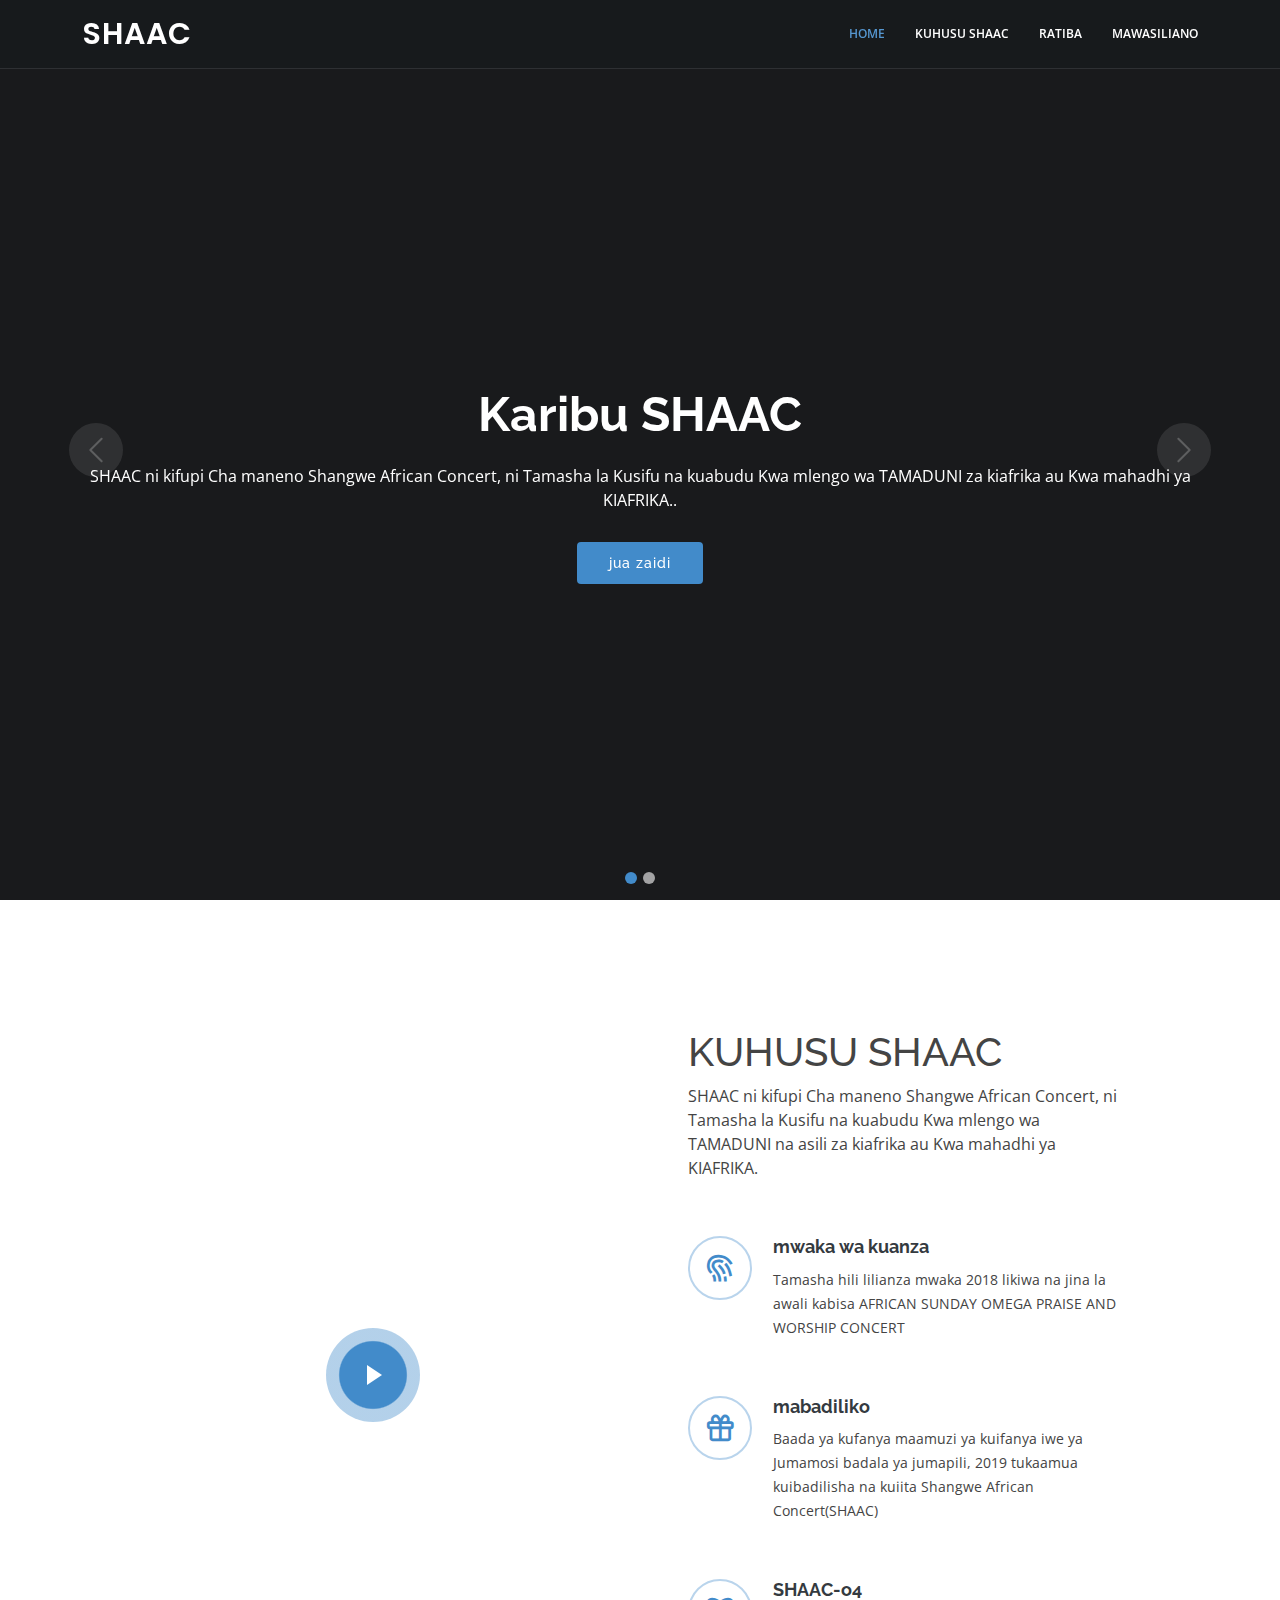
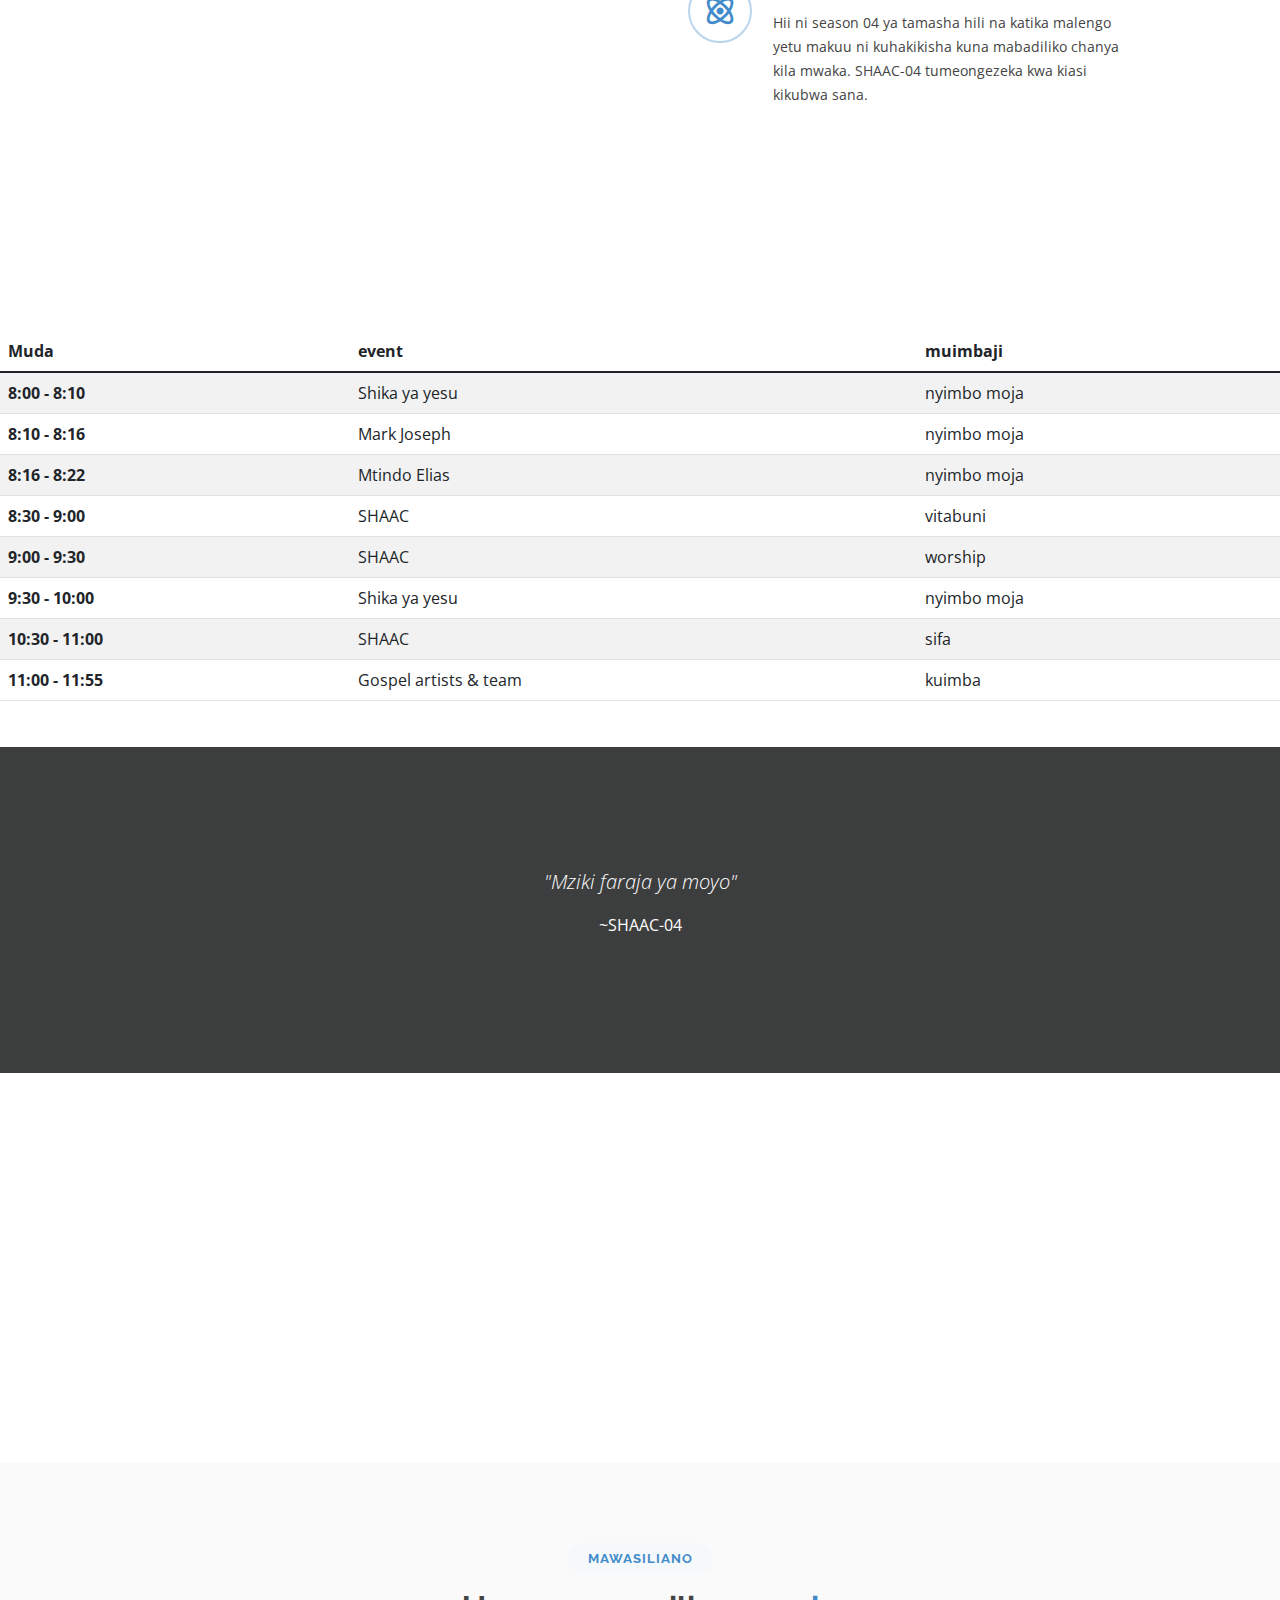
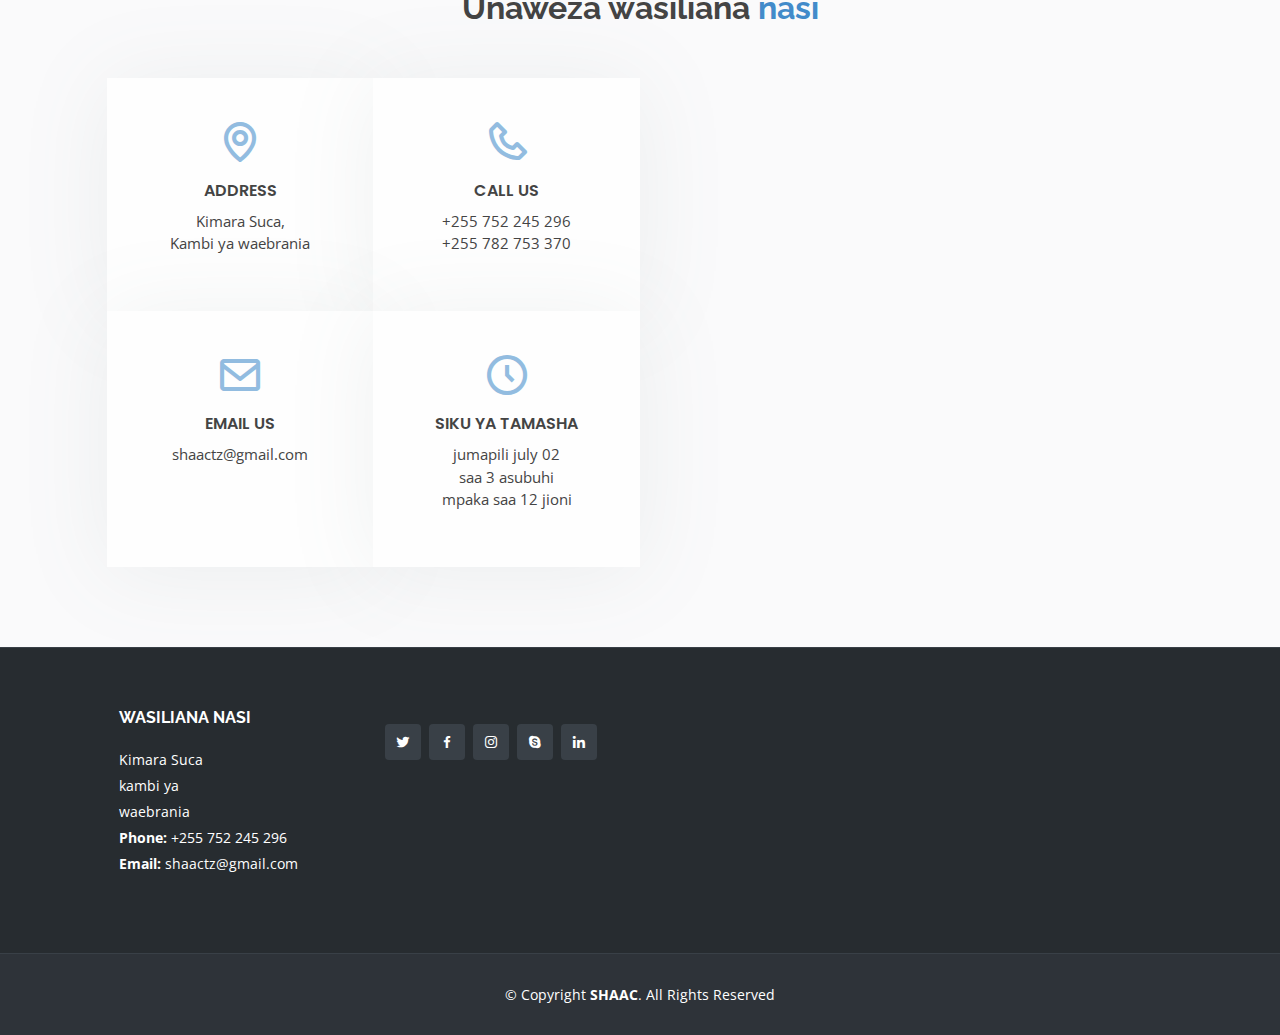
==== index.html @ 37bc207d "first commit" ====
<!DOCTYPE html>
<html lang="en">

<head>
  <meta charset="utf-8">
  <meta content="width=device-width, initial-scale=1.0" name="viewport">

  <title>Shaac</title>
  <meta content="" name="description">
  <meta content="" name="keywords">

  <!-- Favicons -->
  <link href="assets/img/favicon.png" rel="icon">
  <link href="assets/img/apple-touch-icon.png" rel="apple-touch-icon">

  <!-- Google Fonts -->
  <link
    href="https://fonts.googleapis.com/css?family=Open+Sans:300,300i,400,400i,600,600i,700,700i|Raleway:300,300i,400,400i,500,500i,600,600i,700,700i|Poppins:300,300i,400,400i,500,500i,600,600i,700,700i"
    rel="stylesheet">

  <!-- Vendor CSS Files -->
  <link href="assets/vendor/animate.css/animate.min.css" rel="stylesheet">
  <link href="assets/vendor/bootstrap/css/bootstrap.min.css" rel="stylesheet">
  <link href="assets/vendor/bootstrap-icons/bootstrap-icons.css" rel="stylesheet">
  <link href="assets/vendor/boxicons/css/boxicons.min.css" rel="stylesheet">
  <link href="assets/vendor/glightbox/css/glightbox.min.css" rel="stylesheet">
  <link href="assets/vendor/remixicon/remixicon.css" rel="stylesheet">
  <link href="assets/vendor/swiper/swiper-bundle.min.css" rel="stylesheet">

  <!-- Template Main CSS File -->
  <link href="assets/css/style.css" rel="stylesheet">

  <!-- =======================================================
  * Template Name: Hidayah - v4.7.0
  * Template URL: https://bootstrapmade.com/hidayah-free-simple-html-template-for-corporate/
  * Author: BootstrapMade.com
  * License: https://bootstrapmade.com/license/
  ======================================================== -->
</head>

<body>

  <!-- ======= Header ======= -->
  <header id="header" class="fixed-top header-inner-pages">
    <div class="container d-flex align-items-center justify-content-between">

      <h1 class="logo"><a href="index.html">SHAAC</a></h1>
      <!-- Uncomment below if you prefer to use an image logo -->
      <!-- <a href="index.html" class="logo"><img src="assets/img/logo.png" alt="" class="img-fluid"></a>-->

      <nav id="navbar" class="navbar">
        <ul>
          <li><a class="nav-link scrollto active" href="#hero">Home</a></li>
          <li><a class="nav-link scrollto" href="#about">Kuhusu SHAAC</a></li>
          <li><a class="nav-link scrollto" href="#ratiba">ratiba</a></li>
          <li><a class="nav-link scrollto" href="#contact">mawasiliano</a></li>
        </ul>
        <i class="bi bi-list mobile-nav-toggle"></i>
      </nav><!-- .navbar -->

    </div>
  </header><!-- End Header -->

  <!-- ======= Hero Section ======= -->
  <section id="hero">
    <div id="heroCarousel" data-bs-interval="5000" class="carousel slide carousel-fade" data-bs-ride="carousel">

      <ol class="carousel-indicators" id="hero-carousel-indicators"></ol>

      <div class="carousel-inner" role="listbox">

        <!-- Slide 1 -->
        <div class="carousel-item active" style="background-image: url(https://images.unsplash.com/photo-1522158637959-30385a09e0da?ixlib=rb-1.2.1&ixid=MnwxMjA3fDB8MHxzZWFyY2h8Nnx8d29yc2hpcHxlbnwwfHwwfHw%3D&w=1000&q=80)">
          <div class="carousel-container">
            <div class="container">
              <h2 class="animated fadeInDown">Karibu <span>SHAAC</span></h2>
              <p class="animated fadeInUp">SHAAC ni kifupi Cha maneno Shangwe African Concert, ni Tamasha la Kusifu na
                kuabudu Kwa mlengo wa TAMADUNI za kiafrika au Kwa mahadhi ya KIAFRIKA..</p>
              <a href="#about" class="btn-get-started animated fadeInUp scrollto">jua zaidi</a>
            </div>
          </div>
        </div>

        <!-- Slide 2 -->
        <div class="carousel-item" style="background-image: url(https://www.worldvision.org/wp-content/uploads/2019/02/D200-0972-32.jpg)">
          <div class="carousel-container">
            <div class="container">
              <h2 class="animated fadeInDown">MZIKI</h2>
              <p class="animated fadeInUp">Mziki ni sehemu kubwa zaidi katika tamasha la shaac. Tuna vijana wengi wenye
                vipaji.</p>
              <a href="#about" class="btn-get-started animated fadeInUp scrollto">jua zaidi</a>
            </div>
          </div>
        </div>

      </div>

      <a class="carousel-control-prev" href="#heroCarousel" role="button" data-bs-slide="prev">
        <span class="carousel-control-prev-icon bi bi-chevron-left" aria-hidden="true"></span>
      </a>
      <a class="carousel-control-next" href="#heroCarousel" role="button" data-bs-slide="next">
        <span class="carousel-control-next-icon bi bi-chevron-right" aria-hidden="true"></span>
      </a>

    </div>
  </section><!-- End Hero -->

  <main id="main">

    <!-- ======= About Section ======= -->
    <section id="about" class="about">
      <div class="container-fluid">

        <div class="row justify-content-center">
          <div class="col-xl-5 col-lg-6 video-box d-flex justify-content-center align-items-stretch position-relative">
            <a href="https://www.youtube.com/watch?v=fF6WOQ4p5ak&t=6s" class="glightbox play-btn mb-4"></a>
          </div>

          <div
            class="col-xl-5 col-lg-6 icon-boxes d-flex flex-column align-items-stretch justify-content-center py-5 px-lg-5">
            <h1>KUHUSU SHAAC</h1>
            <p>SHAAC ni kifupi Cha maneno Shangwe African Concert, ni Tamasha la Kusifu na kuabudu Kwa mlengo wa
              TAMADUNI na asili za kiafrika au Kwa mahadhi ya KIAFRIKA.</p>

            <div class="icon-box">
              <div class="icon"><i class="bx bx-fingerprint"></i></div>
              <h2 class="title"><a href="">mwaka wa kuanza</a></h2>
              <p class="description">Tamasha hili lilianza mwaka 2018 likiwa na jina la awali kabisa AFRICAN SUNDAY
                OMEGA PRAISE AND WORSHIP CONCERT</p>
            </div>

            <div class="icon-box">
              <div class="icon"><i class="bx bx-gift"></i></div>
              <h4 class="title"><a href="">mabadiliko</a></h4>
              <p class="description">Baada ya kufanya maamuzi ya kuifanya iwe ya Jumamosi badala ya jumapili, 2019
                tukaamua kuibadilisha na kuiita Shangwe African Concert(SHAAC) </p>
            </div>

            <div class="icon-box">
              <div class="icon"><i class="bx bx-atom"></i></div>
              <h4 class="title"><a href="">SHAAC-o4</a></h4>
              <p class="description">Hii ni season 04 ya tamasha hili na katika malengo yetu makuu ni kuhakikisha kuna
                mabadiliko chanya kila mwaka. SHAAC-04 tumeongezeka kwa kiasi kikubwa sana.</p>
            </div>

          </div>
        </div>

      </div>
    </section><!-- End About Section -->


    <!-- ======= ratiba ======= -->
    <section class="services" id="ratiba">
    <div id="ratiba">
    <table class="table table-striped" >
      <thead>
        <tr>
          <th scope="col">Muda</th>
          <th scope="col">event</th>
          <th scope="col">muimbaji</th>

        </tr>
      </thead>
      <tbody>
        <tr>
          <th scope="row">8:00 - 8:10</th>
          <td>Shika ya yesu</td>
          <td>nyimbo moja</td>

        </tr>
        <tr>
          <th scope="row">8:10 - 8:16</th>
          <td>Mark Joseph</td>
          <td>nyimbo moja</td>

        </tr>
        <tr>
          <th scope="row">8:16 - 8:22</th>
          <td>Mtindo Elias</td>
          <td>nyimbo moja</td>
        </tr>
        <tr>
          <th scope="row">8:30 - 9:00</th>
          <td>SHAAC</td>
          <td>vitabuni</td>
        </tr>
        <tr>
          <th scope="row">9:00 - 9:30</th>
         <td>SHAAC</td>
          <td>worship</td>
        </tr>
        <tr>
          <th scope="row">9:30 - 10:00</th>
           <td>Shika ya yesu</td>
          <td>nyimbo moja</td>
        </tr>
        <tr>
          <th scope="row">10:30 - 11:00</th>
          <td>SHAAC</td>
          <td>sifa</td>
        </tr>
        <tr>
          <th scope="row">11:00 - 11:55</th>
          <td>Gospel artists & team</td>
          <td>kuimba</td>
        </tr>
      </tbody>
    </table>
    </div>
    </section>

    </section><!-- End ratiba Section -->

    <!-- ======= Cta Section ======= -->
    <section id="cta" class="cta">
      <div class="container">

        <div class="text-center">

          <blockquote>
            <p class="lead fst-italic font-weight-bold"> "Mziki faraja ya moyo" </p>
          </blockquote>
          <p>~SHAAC-04</p>
        </div>

      </div>
    </section><!-- End Cta Section -->

    <!-- ======= Contact Section ======= -->
    <div>
      <iframe
        src="https://www.google.com/maps/embed?pb=!1m18!1m12!1m3!1d3961.7972811399677!2d39.21314111434611!3d-6.794502968338473!2m3!1f0!2f0!3f0!3m2!1i1024!2i768!4f13.1!3m3!1m2!1s0x185c4ec96ca8dad9%3A0x5920d342072e1164!2sUbungo%20Plaza%20Limited!5e0!3m2!1sen!2stz!4v1653001872122!5m2!1sen!2stz"
        frameborder="0" style="border:0; width: 100%; height: 384px;" allowfullscreen></iframe>
    </div>
    <section id="contact" class="contact section-bg">
      <div class="container-fluid">

        <div class="section-title">
          <h2>Mawasiliano</h2>
          <h3>Unaweza wasiliana <span>nasi</span></h3>
        </div>

        <div class="row justify-content-center">
          <div class="col-xl-10">
            <div class="row">

              <div class="col-lg-6">

                <div class="row justify-content-center">

                  <div class="col-md-6 info d-flex flex-column align-items-stretch">
                    <i class="bx bx-map"></i>
                    <h4>Address</h4>
                    <p>Kimara Suca,<br>Kambi ya waebrania</p>
                  </div>
                  <div class="col-md-6 info d-flex flex-column align-items-stretch">
                    <i class="bx bx-phone"></i>
                    <h4>Call Us</h4>
                    <p>+255 752 245 296<br>+255 782 753 370</p>
                  </div>
                  <div class="col-md-6 info d-flex flex-column align-items-stretch">
                    <i class="bx bx-envelope"></i>
                    <h4>Email Us</h4>
                    <p>shaactz@gmail.com
                  </div>
                  <div class="col-md-6 info d-flex flex-column align-items-stretch">
                    <i class="bx bx-time-five"></i>
                    <h4>Siku ya tamasha</h4>
                    <p>jumapili july 02<br>saa 3 asubuhi <br> mpaka saa 12 jioni</p>
                  </div>

                </div>

              </div>
            </div>
          </div>
        </div>

      </div>
    </section><!-- End Contact Section -->

  </main><!-- End #main -->

  <!-- ======= Footer ======= -->
  <footer id="footer">
    <div class="footer-top">
      <div class="container-fluid">
        <div class="row justify-content-center">
          <div class="col-xl-10">
            <div class="row">
              <div class="col-lg-3 col-md-6 footer-contact">
                <h4>Wasiliana nasi</h4>
                <p>
                  Kimara Suca <br>
                  kambi ya<br>
                  waebrania <br>
                  <strong>Phone:</strong> +255 752 245 296<br>
                  <strong>Email:</strong> shaactz@gmail.com<br>
                </p>

              </div>

              <div class="col-lg-3 col-md-6 footer-info">
                <div class="social-links mt-3">
                  <a href="#" class="twitter"><i class="bx bxl-twitter"></i></a>
                  <a href="#" class="facebook"><i class="bx bxl-facebook"></i></a>
                  <a href="#" class="instagram"><i class="bx bxl-instagram"></i></a>
                  <a href="#" class="google-plus"><i class="bx bxl-skype"></i></a>
                  <a href="#" class="linkedin"><i class="bx bxl-linkedin"></i></a>
                </div>
              </div>

            </div>
          </div>
        </div>
      </div>
    </div>

    <div class="container">
      <div class="copyright">
        &copy; Copyright <strong><span>SHAAC</span></strong>. All Rights Reserved
      </div>
    </div>
  </footer><!-- End Footer -->

  <div id="preloader"></div>
  <a href="#" class="back-to-top d-flex align-items-center justify-content-center"><i
      class="bi bi-arrow-up-short"></i></a>

  <!-- Vendor JS Files -->
  <script src="assets/vendor/purecounter/purecounter.js"></script>
  <script src="assets/vendor/bootstrap/js/bootstrap.bundle.min.js"></script>
  <script src="assets/vendor/glightbox/js/glightbox.min.js"></script>
  <script src="assets/vendor/isotope-layout/isotope.pkgd.min.js"></script>
  <script src="assets/vendor/swiper/swiper-bundle.min.js"></script>
  <script src="assets/vendor/waypoints/noframework.waypoints.js"></script>
  <script src="assets/vendor/php-email-form/validate.js"></script>

  <!-- Template Main JS File -->
  <script src="assets/js/main.js"></script>

</body>

</html>
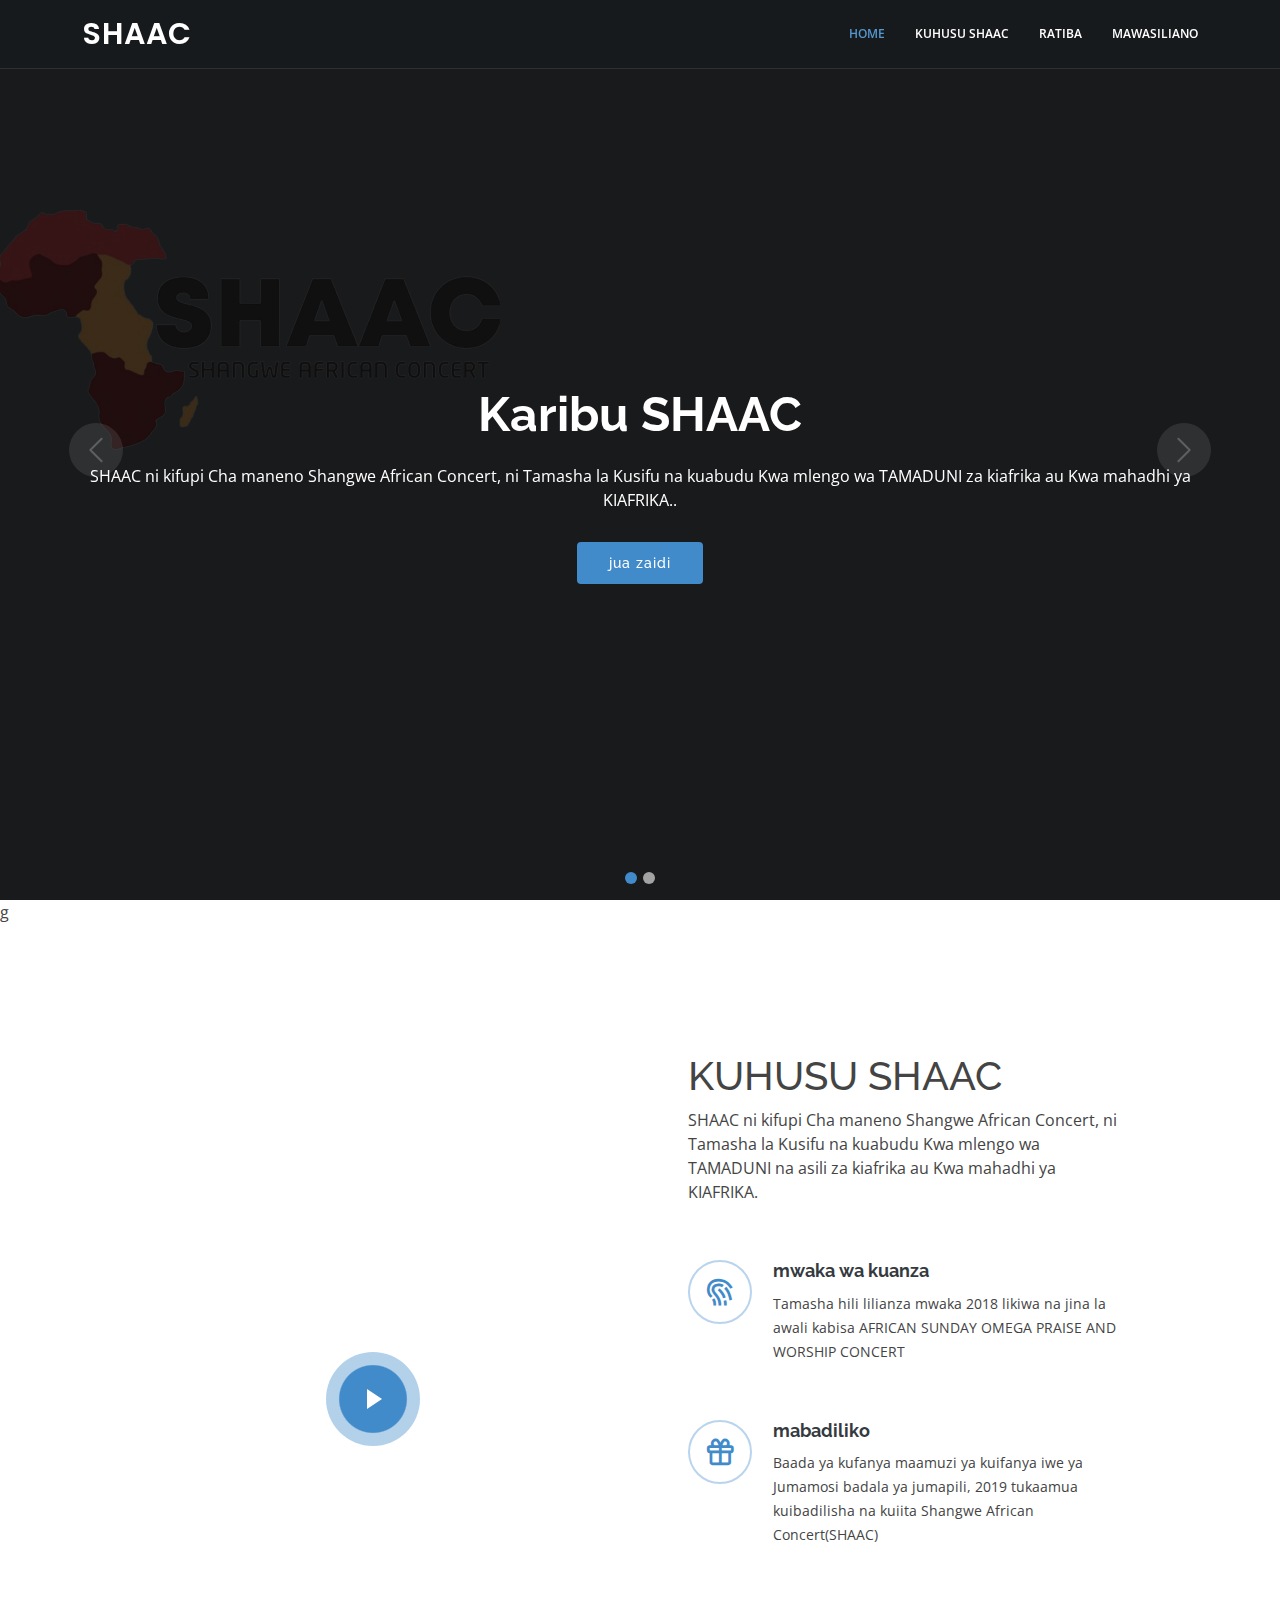
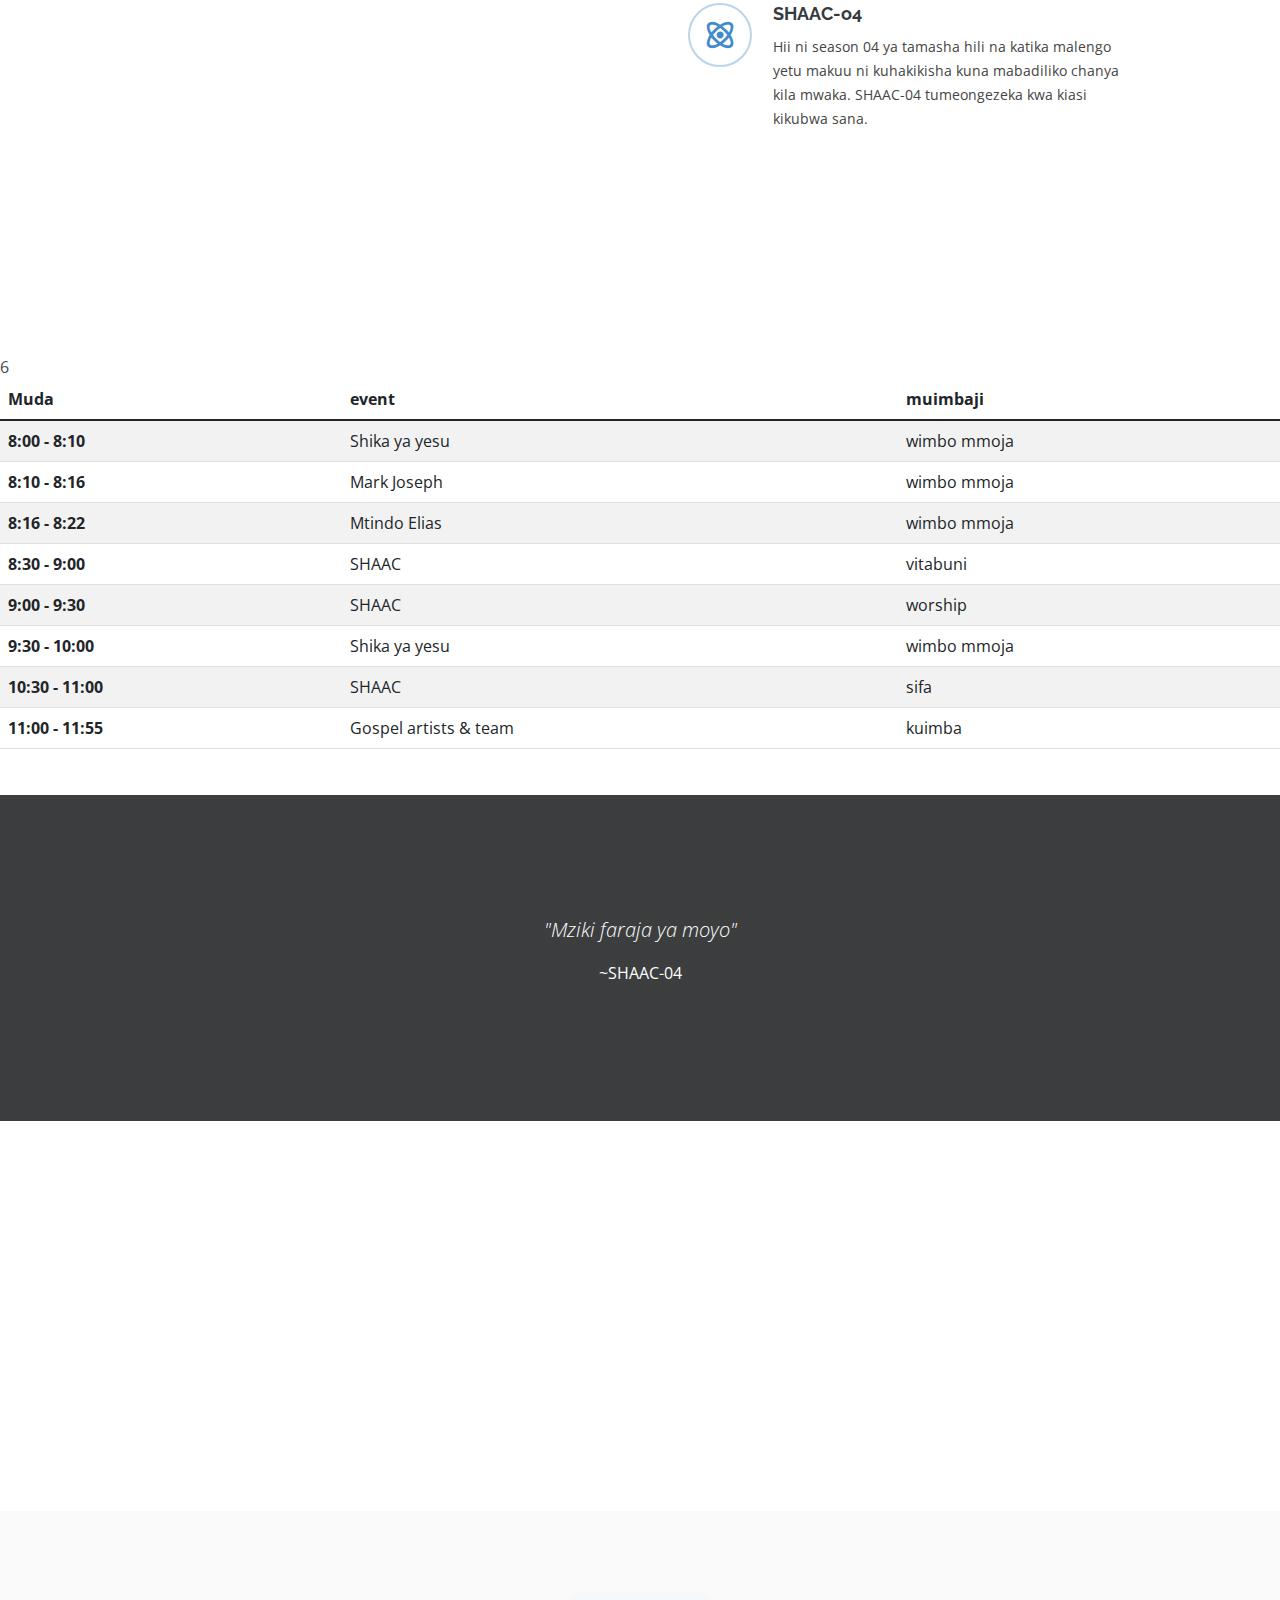
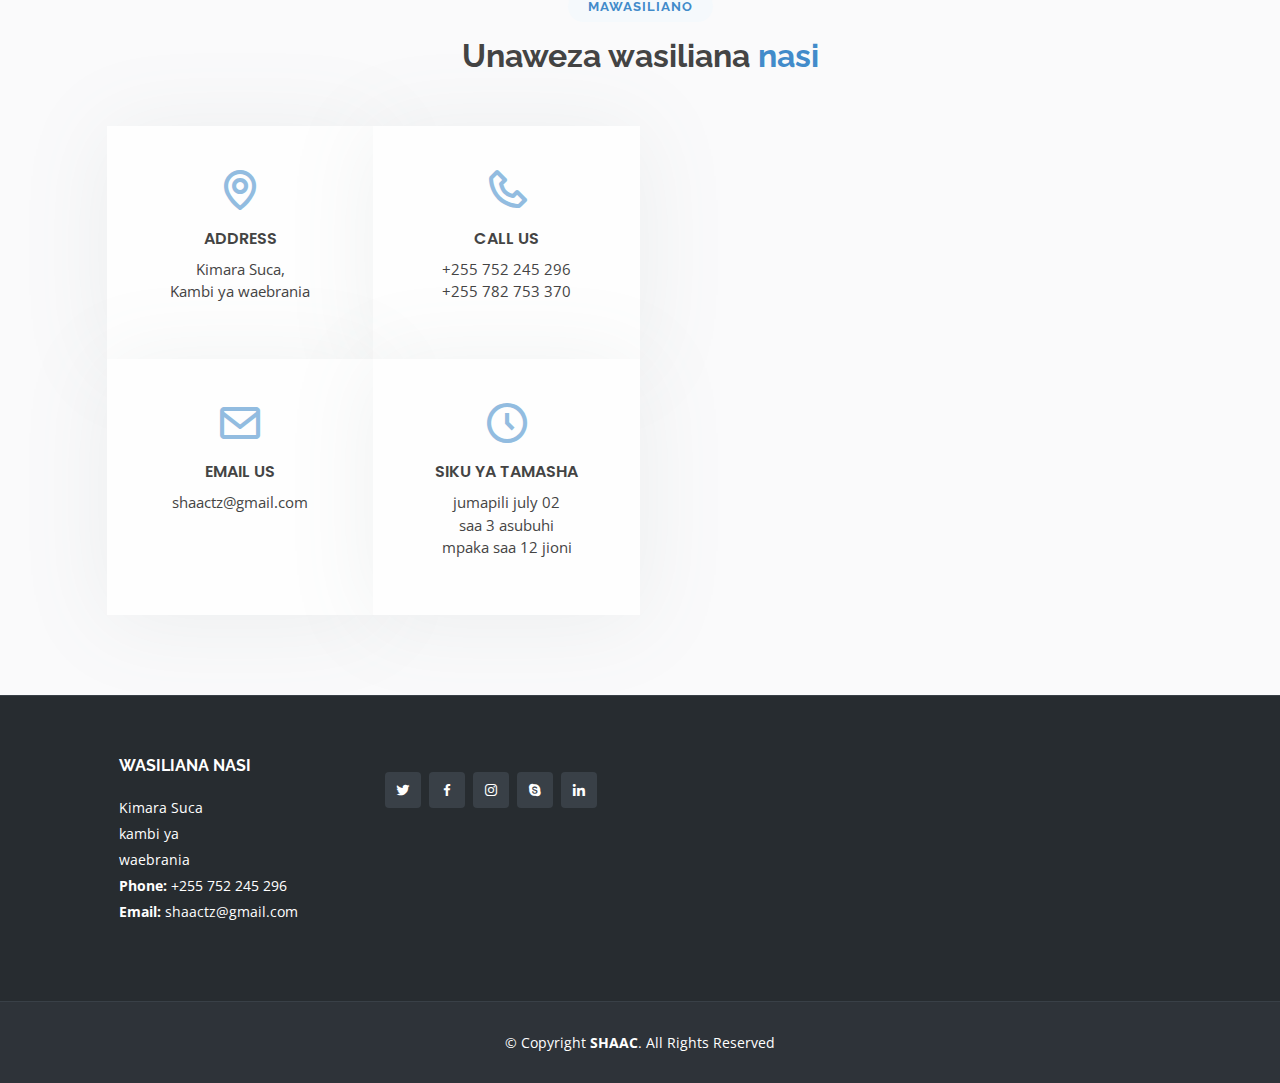
==== commit ecbc7755: "edit nyimbo" ====
--- a/index.html
+++ b/index.html
@@ -46,7 +46,7 @@
 
       <h1 class="logo"><a href="index.html">SHAAC</a></h1>
       <!-- Uncomment below if you prefer to use an image logo -->
-      <!-- <a href="index.html" class="logo"><img src="assets/img/logo.png" alt="" class="img-fluid"></a>-->
+      <!-- <a href="index.html" class="logo"><img src="assets/img/shaacbg0.png" alt="" class="img-fluid" ></a> -->
 
       <nav id="navbar" class="navbar">
         <ul>
@@ -63,6 +63,7 @@
 
   <!-- ======= Hero Section ======= -->
   <section id="hero">
+    <img src="assets/img/shaacbg0.png" alt="" class="img-fluid" ></a>
     <div id="heroCarousel" data-bs-interval="5000" class="carousel slide carousel-fade" data-bs-ride="carousel">
 
       <ol class="carousel-indicators" id="hero-carousel-indicators"></ol>
@@ -105,7 +106,7 @@
     </div>
   </section><!-- End Hero -->
 
-  <main id="main">
+  <main id="main">g
 
     <!-- ======= About Section ======= -->
     <section id="about" class="about">
@@ -113,7 +114,7 @@
 
         <div class="row justify-content-center">
           <div class="col-xl-5 col-lg-6 video-box d-flex justify-content-center align-items-stretch position-relative">
-            <a href="https://www.youtube.com/watch?v=fF6WOQ4p5ak&t=6s" class="glightbox play-btn mb-4"></a>
+            <a href="#" class="glightbox play-btn mb-4"></a>
           </div>
 
           <div
@@ -166,19 +167,19 @@
         <tr>
           <th scope="row">8:00 - 8:10</th>
           <td>Shika ya yesu</td>
-          <td>nyimbo moja</td>
+          <td>wimbo mmoja</td>
 
         </tr>
         <tr>
           <th scope="row">8:10 - 8:16</th>
           <td>Mark Joseph</td>
-          <td>nyimbo moja</td>
+          <td>wimbo mmoja</td>6
 
         </tr>
         <tr>
           <th scope="row">8:16 - 8:22</th>
           <td>Mtindo Elias</td>
-          <td>nyimbo moja</td>
+          <td>wimbo mmoja</td>
         </tr>
         <tr>
           <th scope="row">8:30 - 9:00</th>
@@ -193,7 +194,7 @@
         <tr>
           <th scope="row">9:30 - 10:00</th>
            <td>Shika ya yesu</td>
-          <td>nyimbo moja</td>
+          <td>wimbo mmoja</td>
         </tr>
         <tr>
           <th scope="row">10:30 - 11:00</th>
@@ -230,7 +231,7 @@
     <!-- ======= Contact Section ======= -->
     <div>
       <iframe
-        src="https://www.google.com/maps/embed?pb=!1m18!1m12!1m3!1d3961.7972811399677!2d39.21314111434611!3d-6.794502968338473!2m3!1f0!2f0!3f0!3m2!1i1024!2i768!4f13.1!3m3!1m2!1s0x185c4ec96ca8dad9%3A0x5920d342072e1164!2sUbungo%20Plaza%20Limited!5e0!3m2!1sen!2stz!4v1653001872122!5m2!1sen!2stz"
+        src="https://www.google.com/maps/embed?pb=!1m18!1m12!1m3!1d3961.7660121373315!2d39.14324011382884!3d-6.798297395086283!2m3!1f0!2f0!3f0!3m2!1i1024!2i768!4f13.1!3m3!1m2!1s0x185c45cbded5fc97%3A0x63d18100aad2fb15!2sEAGT%20Kambi%20ya%20Waebrania%20Church!5e0!3m2!1sen!2stz!4v1656784744215!5m2!1sen!2stz"
         frameborder="0" style="border:0; width: 100%; height: 384px;" allowfullscreen></iframe>
     </div>
     <section id="contact" class="contact section-bg">
